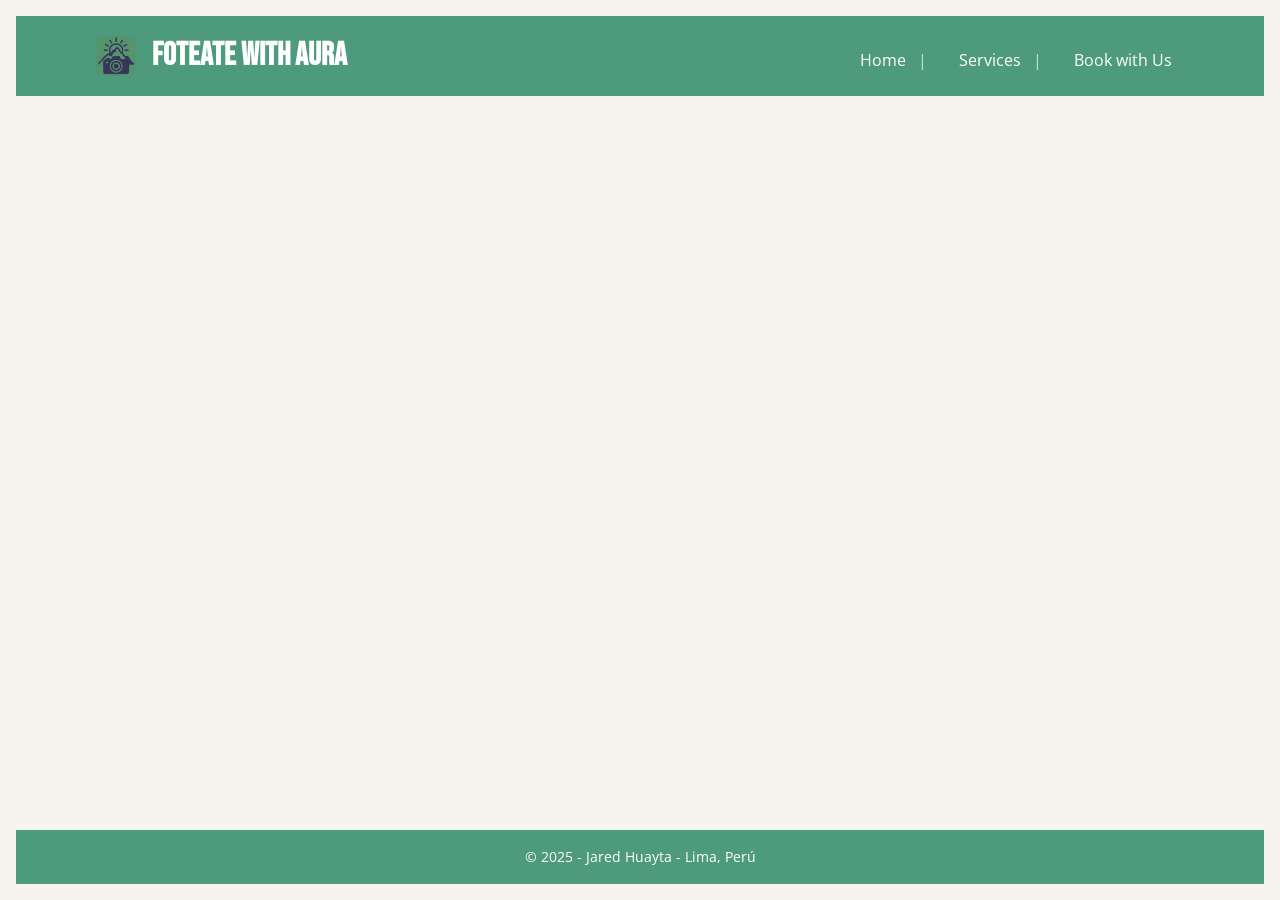
==== foteate/index.html @ 37e43770 "project - foteate" ====
<!DOCTYPE html>
<html lang="en">

<head>
    <meta charset="UTF-8">
    <meta name="viewport" content="width=device-width, initial-scale=1.0">
    <title>Site Plan - Foteate with Aura</title>
    <meta name="description" content="Site plan for the photography project Foteate with Aura.">
    <meta name="author" content="Jared Huayta">

    <link rel="preconnect" href="https://fonts.googleapis.com">
    <link rel="preconnect" href="https://fonts.gstatic.com" crossorigin>
    <link href="https://fonts.googleapis.com/css2?family=Bebas+Neue&family=Open+Sans:wght@300;400;600;700&display=swap"
        rel="stylesheet">

    <link rel="stylesheet" href="styles/foteate.css">
    <script src="scripts/foteate.js" defer></script>
</head>

<body>
    <header>
        <div class="brand">
            <img src="images/logo.png" alt="Foteate with Aura Logo" class="logo">
            <h1>Foteate with Aura</h1>
            <button id="menu" class="menu" aria-label="Open menu" aria-expanded="false" aria-controls="primary-nav">☰</button>
        </div>
        <nav id="primary-nav" class="nav">
            <a href="index.html">Home</a>
            <a href="services.html">Services</a>
            <a href="book.html">Book with Us</a>
        </nav>
    </header>

    <main>
        
    </main>

    <footer>
        <p>&copy; 2025 - Jared Huayta - Lima, Perú</p>
    </footer>
</body>

</html>
---- foteate/styles/foteate.css ----
:root {
  --primary: #4e9a7d; /* Aura Green */
  --background: #f7f3ef; /* Soft Beige */
  --text: #333333; /* Charcoal Gray */
  --white: #ffffff;
}

/* Reset */
* {
  margin: 0;
  padding: 0;
  box-sizing: border-box;
}

html,
body {
  height: 100%;
}

/* Base */
body {
  font-family: "Open Sans", Arial, sans-serif;
  background-color: var(--background);
  color: var(--text);
  line-height: 1.5;
  padding: 1rem;
  display: flex;
  flex-direction: column;
  text-align: left;
  min-height: 100vh;
  min-height: 100svh;
}

/* Typography */

h2 {
  font-family: "Bebas Neue", sans-serif;
  color: var(--primary);
  line-height: 1.2;
  margin-bottom: 0.5rem;
}

h1 {
  font-family: "Bebas Neue", sans-serif;
}

section {
  margin-bottom: 2rem;
}

main {
  flex: 1 0 auto;
  max-width: 1200px;
  margin: 1rem auto;
  padding: 0 1rem 2rem;
}

/* Header */
header {
  background: var(--primary);
  color: var(--white);
  padding: 0.5rem 1rem;
  position: sticky;
  top: 0;
  z-index: 10;
}

.brand {
  display: flex;
  align-items: center;
  justify-content: space-between;
  gap: 1rem;
}

.logo {
  height: 40px; /* fits nicely in header */
  width: auto;
  border-radius: 8px; /* optional: smooth corners */
  object-fit: contain;
}

.menu {
  font-size: 1.5rem;
  border: 1px solid #94a3b8;
  background: #130101;
  padding: 0.25rem 0.5rem;
  border-radius: 0.5rem;
  cursor: pointer;
  color: var(--white);
}

.nav {
  display: flex;
  flex-direction: column;
  gap: 0.25rem;
  padding: 0.5rem 0 0;
  overflow: hidden;
  max-height: 0;
  opacity: 0;
  pointer-events: none;
  transition: max-height 0.3s ease, opacity 0.3s ease;
}

.nav.open {
  max-height: 300px; /* enough to show all links */
  opacity: 1;
  pointer-events: initial !important;
}

.nav a {
  text-decoration: none;
  color: var(--white);
  padding: 0.5rem 0.75rem;
  border-radius: 0.5rem;
  display: block;
}

.nav a:hover,
.nav a:focus {
  background-color: var(--background);
  color: var(--primary);
}

/* Footer */
footer {
  background: var(--primary);
  color: var(--white);
  text-align: center;
  padding: 1rem;
  margin-top: 2rem;
  font-size: 0.9rem;
}

/* Gallery */
.gallery {
  display: flex;
  justify-content: center;
  flex-wrap: wrap;
  gap: 20px;
  margin-top: 1rem;
}

.thumbnail {
  width: 180px;
  border-radius: 8px;
  cursor: pointer;
  transition: transform 0.2s ease, box-shadow 0.2s ease;
}

.thumbnail:hover {
  transform: scale(1.05);
  box-shadow: 0 4px 10px rgba(0, 0, 0, 0.2);
}

/* Modal */
.modal {
  display: none;
  position: fixed;
  inset: 0;
  background: rgba(0, 0, 0, 0.85);
  justify-content: center;
  align-items: center;
  z-index: 100;
}

/* Show modal when targeted */
.modal:target {
  display: flex;
}

/* Clickable background area */
.modal a.close-area {
  position: absolute;
  inset: 0;
  display: block;
}

/* Image inside modal */
.modal img {
  position: relative;
  max-width: 90%;
  max-height: 90%;
  border-radius: 10px;
  z-index: 1;
  box-shadow: 0 0 10px rgba(255, 255, 255, 0.2);
}

/* Close Button */
.close {
  position: absolute;
  top: 20px;
  right: 30px;
  color: var(--white);
  font-size: 2rem;
  text-decoration: none;
  font-weight: bold;
  z-index: 2;
  transition: color 0.2s;
}

.close:hover {
  color: #ff5555;
}

/* Responsive */
@media (min-width: 720px) {
  .brand {
    justify-content: flex-start;
  }

  .menu {
    display: none;
  }
  .nav {
    display: flex !important;
    flex-direction: row;
    gap: 0.5rem;

    max-height: none !important;
    opacity: 1 !important;
    pointer-events: initial !important;
  }

  header {
    display: grid;
    grid-template-columns: 1fr auto;
    align-items: center;
    gap: 1rem;
    padding: 1rem 5rem;
  }

  .nav a {
    text-decoration: none;
    color: var(--white);
    padding: 0.5rem 0.75rem;
    border-radius: 0.5rem;
    display: inline-block;
    position: relative;
  }

  /* Add the pipe separator after each link */
  .nav a:not(:last-child)::after {
    content: " |";
    color: var(--white);
    margin-left: 0.5rem;
    opacity: 0.7;
  }
}
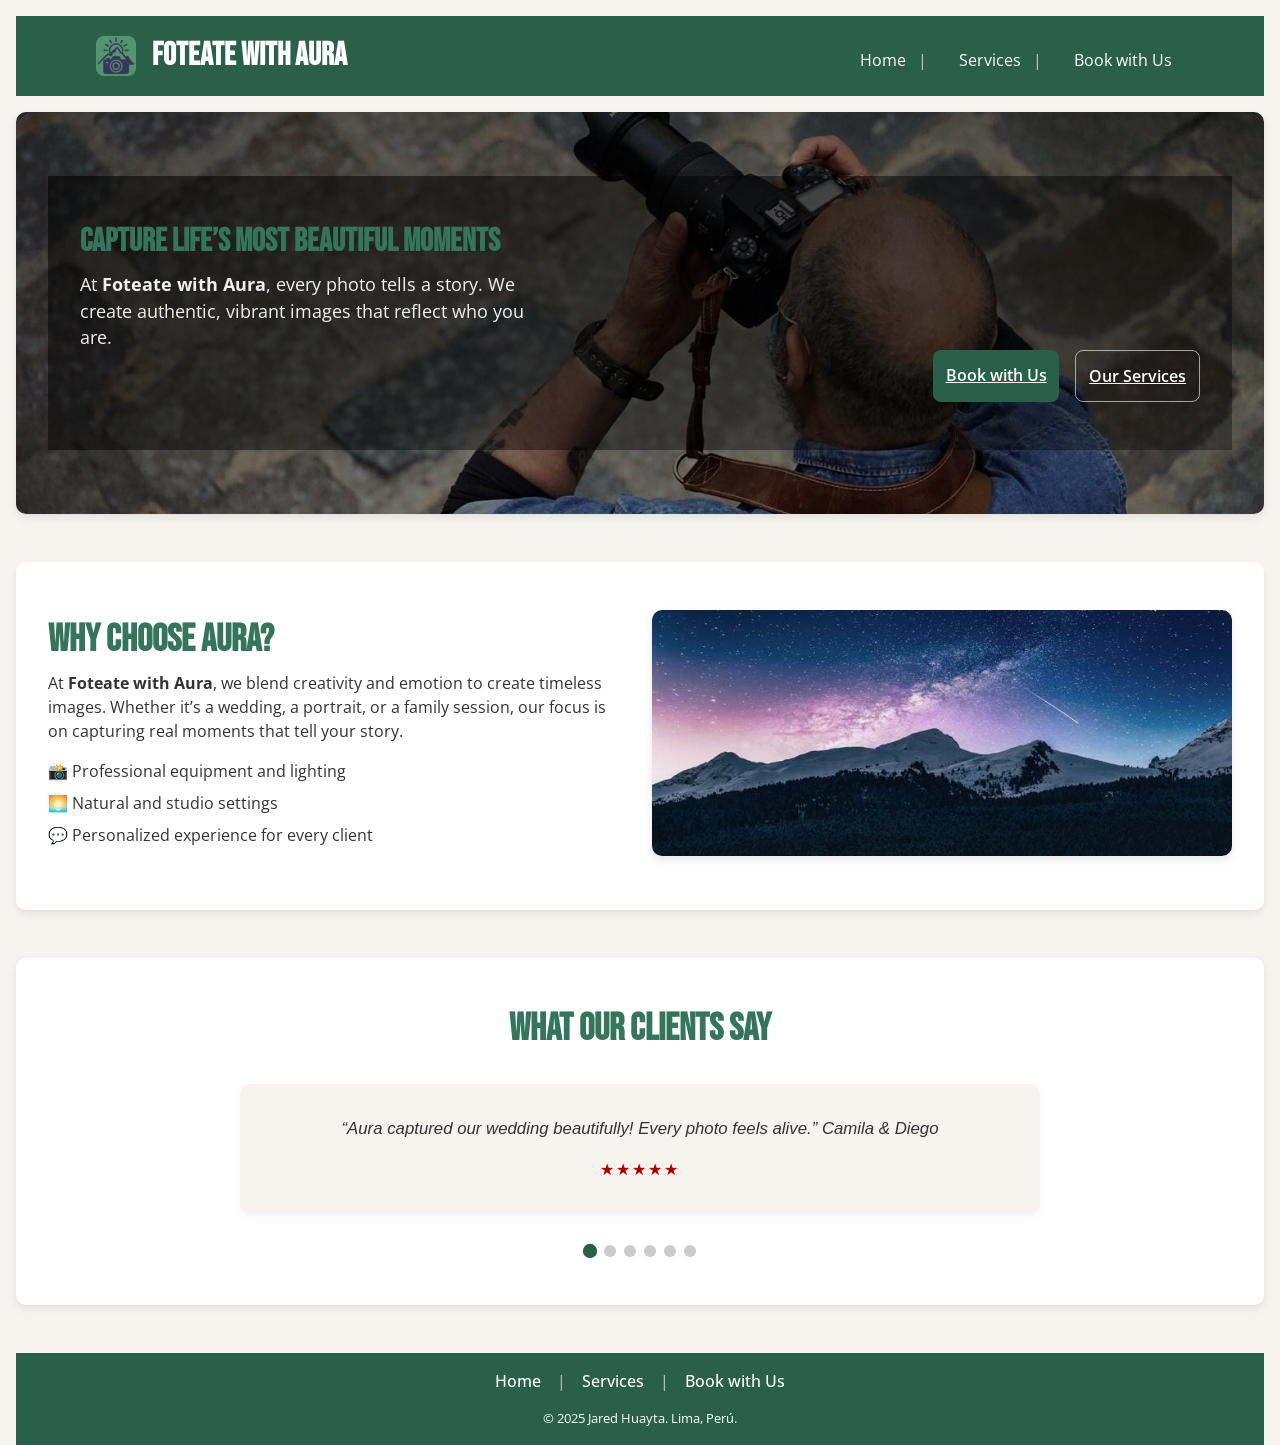
==== commit 1a6a7d5a: "project - last version" ====
--- a/foteate/index.html
+++ b/foteate/index.html
@@ -4,40 +4,145 @@
 <head>
     <meta charset="UTF-8">
     <meta name="viewport" content="width=device-width, initial-scale=1.0">
-    <title>Site Plan - Foteate with Aura</title>
-    <meta name="description" content="Site plan for the photography project Foteate with Aura.">
+    <title>Foteate with Aura – Capture Life’s Most Beautiful Moments</title>
+    <meta name="description"
+        content="Welcome to Foteate with Aura. Discover professional photography sessions for portraits, weddings, events, and more. Let us help you preserve your best memories with creativity and style.">
     <meta name="author" content="Jared Huayta">
 
     <link rel="preconnect" href="https://fonts.googleapis.com">
     <link rel="preconnect" href="https://fonts.gstatic.com" crossorigin>
     <link href="https://fonts.googleapis.com/css2?family=Bebas+Neue&family=Open+Sans:wght@300;400;600;700&display=swap"
         rel="stylesheet">
+    <link rel="stylesheet" href="styles/foteate.css">
 
-    <link rel="stylesheet" href="styles/foteate.css">
+    <link rel="icon" href="images/logo.png" type="image/png">
     <script src="scripts/foteate.js" defer></script>
 </head>
 
 <body>
     <header>
         <div class="brand">
-            <img src="images/logo.png" alt="Foteate with Aura Logo" class="logo">
+            <img src="images/logo.png" alt="Logo of Foteate with Aura" class="logo" loading="lazy">
             <h1>Foteate with Aura</h1>
-            <button id="menu" class="menu" aria-label="Open menu" aria-expanded="false" aria-controls="primary-nav">☰</button>
+            <button id="menu" class="menu" aria-label="Open menu" aria-expanded="false"
+                aria-controls="primary-nav">☰</button>
         </div>
-        <nav id="primary-nav" class="nav">
+        <nav id="primary-nav" class="nav" aria-label="Main navigation">
+            <a href="index.html" aria-current="page">Home</a>
+            <a href="services.html">Services</a>
+            <a href="book.html">Book with Us</a>
+        </nav>
+
+    </header>
+
+    <main>
+        <!-- HERO SECTION -->
+        <section class="hero">
+            <div class="hero-overlay">
+                <div class="hero-content">
+                    <h2>Capture Life’s Most Beautiful Moments</h2>
+                    <p>At <strong>Foteate with Aura</strong>, every photo tells a story. We create authentic, vibrant
+                        images
+                        that reflect who you are.</p>
+                </div>
+
+                <div class="hero-actions">
+                    <a href="book.html" class="btn primary">Book with Us</a>
+                    <a href="services.html" class="btn secondary">Our Services</a>
+                </div>
+            </div>
+        </section>
+
+        <!-- ABOUT SECTION -->
+        <section class="about">
+            <div class="about-text">
+                <h2>Why Choose Aura?</h2>
+                <p>
+                    At <strong>Foteate with Aura</strong>, we blend creativity and emotion to
+                    create timeless images. Whether it’s a wedding, a portrait, or a family
+                    session, our focus is on capturing real moments that tell your story.
+                </p>
+                <ul>
+                    <li>📸 Professional equipment and lighting</li>
+                    <li>🌅 Natural and studio settings</li>
+                    <li>💬 Personalized experience for every client</li>
+                </ul>
+            </div>
+
+            <div class="about-image">
+                <img src="images/about-photo.jpg" alt="A mountain at night under a starry sky" loading="lazy">
+            </div>
+        </section>
+
+        <!-- REVIEWS SECTION -->
+        <section class="reviews">
+            <h2>What Our Clients Say</h2>
+
+            <div class="review-slider">
+                <div class="review-card active">
+                    <blockquote class="review-text">
+                        “Aura captured our wedding beautifully! Every photo feels alive.”
+                        <cite>Camila & Diego</cite>
+                    </blockquote>
+                    <div class="stars" aria-label="5 stars">★★★★★</div>
+                </div>
+
+                <div class="review-card">
+                    <blockquote class="review-text">
+                        “Super professional and friendly. The portraits were stunning!”
+                        <cite>Fernanda R.</cite>
+                    </blockquote>
+                    <div class="stars" aria-label="5 stars">★★★★★</div>
+                </div>
+
+                <div class="review-card">
+                    <blockquote class="review-text">
+                        “Loved our outdoor session! Natural light, laughter, and amazing results.”
+                        <cite>Luis & Andrea</cite>
+                    </blockquote>
+                    <div class="stars" aria-label="5 stars">★★★★★</div>
+                </div>
+
+                <div class="review-card">
+                    <blockquote class="review-text">
+                        “Our family session was pure fun — Aura made everyone feel so comfortable!”
+                        <cite>The Ramirez Family</cite>
+                    </blockquote>
+                    <div class="stars" aria-label="5 stars">★★★★★</div>
+                </div>
+
+                <div class="review-card">
+                    <blockquote class="review-text">
+                        “Amazing eye for detail! My graduation photos were absolutely perfect.”
+                        <cite>Daniela M.</cite>
+                    </blockquote>
+                    <div class="stars" aria-label="5 stars">★★★★★</div>
+                </div>
+
+                <div class="review-card">
+                    <blockquote class="review-text">
+                        “The event photos looked like something out of a magazine — thank you Aura!”
+                        <cite>Jonathan P.</cite>
+                    </blockquote>
+                    <div class="stars" aria-label="5 stars">★★★★★</div>
+                </div>
+            </div>
+
+            <div class="review-dots"></div>
+        </section>
+
+
+    </main>
+
+    <footer>
+        <nav class="footer-nav" aria-label="Footer navigation">
             <a href="index.html">Home</a>
             <a href="services.html">Services</a>
             <a href="book.html">Book with Us</a>
         </nav>
-    </header>
+        <p><small>&copy; 2025 Jared Huayta. Lima, Perú.</small></p>
+    </footer>
 
-    <main>
-        
-    </main>
-
-    <footer>
-        <p>&copy; 2025 - Jared Huayta - Lima, Perú</p>
-    </footer>
 </body>
 
 </html>
--- a/foteate/styles/foteate.css
+++ b/foteate/styles/foteate.css
@@ -1,8 +1,26 @@
 :root {
-  --primary: #4e9a7d; /* Aura Green */
+  --primary: #2a5f4a; /* Aura Green */
   --background: #f7f3ef; /* Soft Beige */
   --text: #333333; /* Charcoal Gray */
+  --primary-htwo: #36755d;
   --white: #ffffff;
+  --red: #a80000;
+
+  /* 🆕 Spacing scale */
+  --space-xs: 0.25rem;
+  --space-sm: 0.5rem;
+  --space-md: 1rem;
+  --space-lg: 2rem;
+  --space-xl: 4rem;
+
+  /* 🆕 Font sizes */
+  --font-base: 1rem;
+  --font-lg: 1.25rem;
+  --font-xl: 2rem;
+
+  /* 🆕 Radius & shadow */
+  --radius-md: 10px;
+  --shadow-md: 0 4px 10px rgba(0, 0, 0, 0.08);
 }
 
 /* Reset */
@@ -26,26 +44,19 @@
   padding: 1rem;
   display: flex;
   flex-direction: column;
-  text-align: left;
   min-height: 100vh;
-  min-height: 100svh;
 }
 
 /* Typography */
-
+h1,
 h2 {
   font-family: "Bebas Neue", sans-serif;
-  color: var(--primary);
   line-height: 1.2;
+}
+
+h2 {
+  color: var(--primary-htwo);
   margin-bottom: 0.5rem;
-}
-
-h1 {
-  font-family: "Bebas Neue", sans-serif;
-}
-
-section {
-  margin-bottom: 2rem;
 }
 
 main {
@@ -73,9 +84,9 @@
 }
 
 .logo {
-  height: 40px; /* fits nicely in header */
+  height: 40px;
   width: auto;
-  border-radius: 8px; /* optional: smooth corners */
+  border-radius: 8px;
   object-fit: contain;
 }
 
@@ -89,6 +100,7 @@
   color: var(--white);
 }
 
+/* Navigation */
 .nav {
   display: flex;
   flex-direction: column;
@@ -102,7 +114,7 @@
 }
 
 .nav.open {
-  max-height: 300px; /* enough to show all links */
+  max-height: 300px;
   opacity: 1;
   pointer-events: initial !important;
 }
@@ -121,85 +133,447 @@
   color: var(--primary);
 }
 
+.btn {
+  background-color: var(--primary);
+  color: var(--white);
+  font-weight: 600;
+  padding: 0.8rem;
+  border: none;
+  border-radius: 8px;
+  cursor: pointer;
+  transition: background-color 0.2s ease;
+}
+
+.btn:hover {
+  background-color: #3b7e64;
+}
+
+/* --- HERO SECTION --- */
+.hero {
+  position: relative;
+  width: calc(100vw - 2rem);
+  left: 50%;
+  margin-left: calc(-50vw + 1rem);
+  background: linear-gradient(
+      to bottom right,
+      rgba(0, 0, 0, 0.55),
+      rgba(0, 0, 0, 0.35)
+    ),
+    url("../images/hero-main.jpg") center / cover no-repeat;
+  display: flex;
+  flex-direction: column;
+  justify-content: space-between;
+  color: var(--white);
+  border-radius: var(--radius-md);
+  overflow: hidden;
+  box-shadow: var(--shadow-md);
+  min-height: auto;
+  padding: 4rem 2rem;
+}
+
+.hero-overlay {
+  flex: 1;
+  display: flex;
+  flex-direction: column;
+  justify-content: space-between;
+  padding: 3rem 2rem;
+  background: linear-gradient(
+    to bottom right,
+    rgba(0, 0, 0, 0.55),
+    rgba(0, 0, 0, 0.35)
+  );
+}
+
+.hero-content {
+  max-width: 700px;
+}
+
+.hero-content h2 {
+  font-size: 3rem;
+  margin-bottom: 0.75rem;
+  line-height: 1.1;
+}
+
+.hero-content p {
+  font-size: 1.1rem;
+  color: #f1f1f1;
+  max-width: 480px;
+}
+
+.hero-actions {
+  display: flex;
+  justify-content: flex-end;
+  gap: 1rem;
+}
+
+.btn.secondary {
+  background-color: transparent;
+  border: 1px solid rgba(255, 255, 255, 0.6);
+}
+
+.btn.secondary:hover {
+  background-color: rgba(255, 255, 255, 0.2);
+}
+
+/* --- ABOUT SECTION --- */
+.about {
+  position: relative;
+  width: calc(100vw - 2rem);
+  left: 50%;
+  margin-left: calc(-50vw + 1rem);
+  display: grid;
+  grid-template-columns: 1fr;
+  gap: 1.5rem;
+  align-items: center;
+  background-color: var(--white);
+  border-radius: var(--radius-md);
+  box-shadow: var(--shadow-md);
+  padding: 1rem;
+  margin-top: 3rem;
+}
+
+.about-text h2 {
+  font-size: var(--font-xl);
+  margin-bottom: 0.5rem;
+}
+
+.about-text p {
+  margin-bottom: 1rem;
+  font-size: var(--font-base);
+  color: var(--text);
+}
+
+.about-text ul {
+  list-style: none;
+  padding: 0;
+  margin-top: 1rem;
+}
+
+.about-text ul li {
+  margin-bottom: 0.5rem;
+  font-size: var(--font-base);
+}
+
+.about-image img {
+  width: 100%;
+  height: auto;
+  max-height: 300px;
+  object-fit: cover;
+  border-radius: var(--radius-md);
+  box-shadow: 0 4px 10px rgba(0, 0, 0, 0.1);
+}
+
+/* --- REVIEWS SECTION --- */
+.reviews {
+  position: relative;
+  width: calc(100vw - 2rem);
+  left: 50%;
+  margin-left: calc(-50vw + 1rem);
+  padding: 3rem 2rem;
+  background-color: var(--white);
+  border-radius: var(--radius-md);
+  box-shadow: var(--shadow-md);
+  margin-top: 3rem;
+  text-align: center;
+  overflow: hidden;
+}
+
+.reviews h2 {
+  font-size: var(--font-xl);
+  margin-bottom: 2rem;
+}
+
+.review-slider {
+  position: relative;
+  max-width: 800px;
+  margin: 0 auto;
+}
+
+.review-card {
+  position: absolute;
+  top: 0;
+  left: 0;
+  width: 100%;
+  opacity: 0;
+  visibility: hidden;
+  transition: opacity 1s ease-in-out, visibility 1s ease-in-out;
+  background: var(--background);
+  border-radius: var(--radius-md);
+  padding: 2rem;
+  box-shadow: 0 4px 10px rgba(0, 0, 0, 0.05);
+}
+
+.review-card.active {
+  opacity: 1;
+  visibility: visible;
+  position: relative;
+}
+
+.review-text {
+  font-style: italic;
+  color: var(--text);
+  margin-bottom: 1rem;
+  font-size: 1.05rem;
+}
+
+.review-author {
+  font-weight: 600;
+  color: var(--primary);
+  margin-bottom: 0.25rem;
+}
+
+.stars {
+  color: var(--red);
+  letter-spacing: 2px;
+}
+
+/* --- DOT INDICATORS --- */
+.review-dots {
+  display: flex;
+  justify-content: center;
+  align-items: center;
+  gap: 0.5rem;
+  margin-top: 2rem;
+}
+
+.review-dots .dot {
+  width: 12px;
+  height: 12px;
+  border-radius: 50%;
+  background-color: #ccc;
+  transition: background-color 0.3s ease, transform 0.3s ease;
+  cursor: pointer;
+}
+
+.review-dots .dot.active {
+  background-color: var(--primary);
+  transform: scale(1.2);
+}
+
+/* --- Services Section --- */
+.services-intro {
+  text-align: center;
+  margin-bottom: 2rem;
+}
+
+.services-gallery {
+  display: grid;
+  grid-template-columns: repeat(auto-fit, minmax(300px, 1fr));
+  gap: 2rem;
+}
+
+.service-card {
+  background: var(--white);
+  border-radius: var(--radius-md);
+  box-shadow: var(--shadow-md);
+  overflow: hidden;
+  display: flex;
+  flex-direction: column;
+  text-align: center;
+  transition: transform 0.3s ease, box-shadow 0.3s ease;
+}
+
+.service-card:hover {
+  transform: translateY(-5px);
+  box-shadow: 0 6px 16px rgba(0, 0, 0, 0.12);
+}
+
+.service-card img {
+  width: 100%;
+  height: 200px;
+  object-fit: cover;
+}
+
+.service-card h3 {
+  font-family: "Bebas Neue", sans-serif;
+  color: var(--primary);
+  margin: 1rem 0 0.5rem;
+  font-size: 1.4rem;
+}
+
+.service-card p {
+  padding: 0 1rem;
+  flex-grow: 1;
+  font-size: 0.95rem;
+}
+
+.service-card ul {
+  list-style: none;
+  margin: 1rem 0;
+  padding: 0;
+  font-size: var(--font-base);
+}
+
+.service-card ul li {
+  margin-bottom: 0.3rem;
+}
+
+.price {
+  font-weight: bold;
+  color: var(--primary);
+  font-size: var(--font-lg);
+  margin-bottom: 1rem;
+}
+
+.cta-book {
+  text-align: center;
+  background: var(--primary);
+  color: var(--white);
+  padding: 2rem 1rem;
+  border-radius: var(--radius-md);
+  margin-top: 3rem;
+}
+
+.cta-book h2 {
+  color: var(--white);
+  margin-bottom: 0.5rem;
+  font-size: 1.8rem;
+}
+
+.cta-book a {
+  color: var(--white);
+  font-weight: bold;
+  text-decoration: underline;
+}
+
+.custom-projects {
+  text-align: center;
+  margin-top: 2rem;
+  background: var(--white);
+  padding: 2rem 1rem;
+  border-radius: var(--radius-md);
+  box-shadow: var(--shadow-md);
+}
+
+.custom-projects a {
+  color: var(--primary);
+  font-weight: bold;
+  text-decoration: underline;
+}
+
+/* --- Contact Form --- */
+.contact {
+  background-color: var(--white);
+  border-radius: var(--radius-md);
+  padding: 1.5rem;
+  box-shadow: var(--shadow-md);
+  max-width: 100%;
+  margin-top: 1rem;
+}
+
+.contact h2 {
+  margin-bottom: 0.5rem;
+  font-size: 1.8rem;
+}
+
+.contact p {
+  margin-bottom: 1.5rem;
+}
+
+.booking-form {
+  display: flex;
+  flex-direction: column;
+  gap: 1rem;
+}
+
+.form-group {
+  display: flex;
+  flex-direction: column;
+}
+
+label {
+  font-weight: 600;
+  margin-bottom: 0.3rem;
+}
+
+input,
+select,
+textarea {
+  font-family: inherit;
+  font-size: var(--font-base);
+  padding: 0.7rem;
+  border: 1px solid #ccc;
+  border-radius: 8px;
+  background-color: var(--background);
+}
+
+input:focus,
+select:focus,
+textarea:focus {
+  outline: none;
+  border-color: var(--primary);
+  box-shadow: 0 0 0 3px rgba(78, 154, 125, 0.2);
+}
+
+.required {
+  color: var(--red);
+  font-weight: bold;
+}
+
+/* --- Modal styles --- */
+.modal {
+  position: fixed;
+  inset: 0;
+  background: rgba(0, 0, 0, 0.6);
+  display: flex;
+  justify-content: center;
+  align-items: center;
+  z-index: 100;
+  opacity: 0;
+  pointer-events: none;
+  transition: opacity 0.4s ease;
+}
+
+.modal.show {
+  opacity: 1;
+  pointer-events: auto;
+}
+
+.modal-content {
+  background: var(--white);
+  border-radius: var(--radius-md);
+  box-shadow: var(--shadow-md);
+  text-align: center;
+  max-width: 300px;
+  width: 90%;
+  padding: 1rem;
+  font-size: 0.95rem;
+}
+
 /* Footer */
 footer {
   background: var(--primary);
   color: var(--white);
   text-align: center;
   padding: 1rem;
-  margin-top: 2rem;
-  font-size: 0.9rem;
-}
-
-/* Gallery */
-.gallery {
-  display: flex;
-  justify-content: center;
-  flex-wrap: wrap;
-  gap: 20px;
-  margin-top: 1rem;
-}
-
-.thumbnail {
-  width: 180px;
-  border-radius: 8px;
-  cursor: pointer;
-  transition: transform 0.2s ease, box-shadow 0.2s ease;
-}
-
-.thumbnail:hover {
-  transform: scale(1.05);
-  box-shadow: 0 4px 10px rgba(0, 0, 0, 0.2);
-}
-
-/* Modal */
-.modal {
-  display: none;
-  position: fixed;
-  inset: 0;
-  background: rgba(0, 0, 0, 0.85);
+  font-size: var(--font-base);
+}
+
+.footer-nav {
+  display: flex;
   justify-content: center;
   align-items: center;
-  z-index: 100;
-}
-
-/* Show modal when targeted */
-.modal:target {
-  display: flex;
-}
-
-/* Clickable background area */
-.modal a.close-area {
-  position: absolute;
-  inset: 0;
-  display: block;
-}
-
-/* Image inside modal */
-.modal img {
+  gap: 1rem;
+  margin-bottom: 0.75rem;
+}
+
+.footer-nav a {
+  color: var(--white);
+  text-decoration: none;
+  font-weight: 500;
   position: relative;
-  max-width: 90%;
-  max-height: 90%;
-  border-radius: 10px;
-  z-index: 1;
-  box-shadow: 0 0 10px rgba(255, 255, 255, 0.2);
-}
-
-/* Close Button */
-.close {
-  position: absolute;
-  top: 20px;
-  right: 30px;
-  color: var(--white);
-  font-size: 2rem;
-  text-decoration: none;
-  font-weight: bold;
-  z-index: 2;
-  transition: color 0.2s;
-}
-
-.close:hover {
-  color: #ff5555;
+}
+
+/* Add | separators */
+.footer-nav a:not(:last-child)::after {
+  content: "|";
+  color: var(--white);
+  margin-left: 1rem;
+  opacity: 0.6;
+}
+
+.footer-nav a:hover {
+  opacity: 0.8;
 }
 
 /* Responsive */
@@ -211,11 +585,11 @@
   .menu {
     display: none;
   }
+
   .nav {
     display: flex !important;
     flex-direction: row;
     gap: 0.5rem;
-
     max-height: none !important;
     opacity: 1 !important;
     pointer-events: initial !important;
@@ -230,19 +604,35 @@
   }
 
   .nav a {
-    text-decoration: none;
-    color: var(--white);
-    padding: 0.5rem 0.75rem;
-    border-radius: 0.5rem;
     display: inline-block;
     position: relative;
   }
 
-  /* Add the pipe separator after each link */
   .nav a:not(:last-child)::after {
     content: " |";
     color: var(--white);
     margin-left: 0.5rem;
     opacity: 0.7;
   }
-}
+
+  .about {
+    grid-template-columns: 1fr 1fr;
+    padding: 3rem 2rem;
+  }
+
+  .about-text h2 {
+    font-size: 2.4rem;
+  }
+
+  .hero-content h2 {
+    font-size: var(--font-xl);
+  }
+
+  .modal-content {
+    padding: 1.5rem;
+  }
+
+  .reviews h2 {
+    font-size: 2.4rem;
+  }
+}
